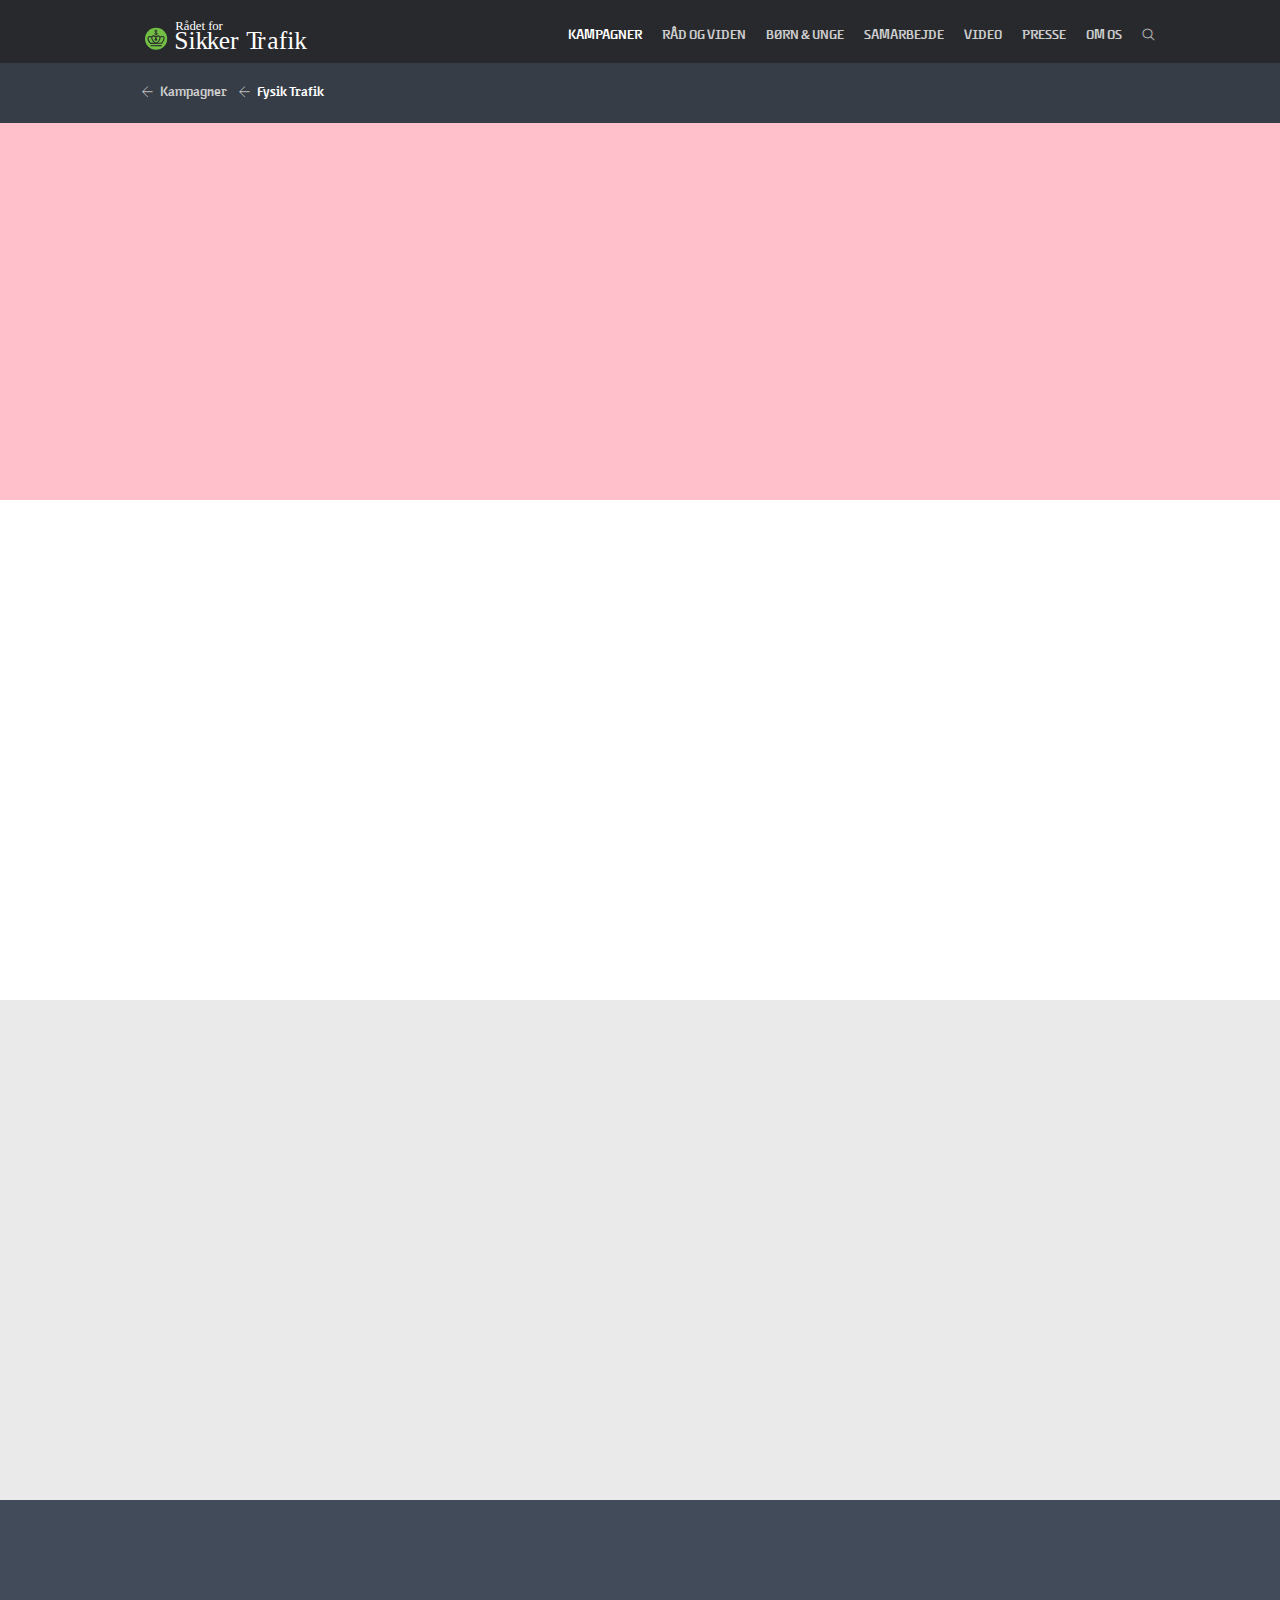
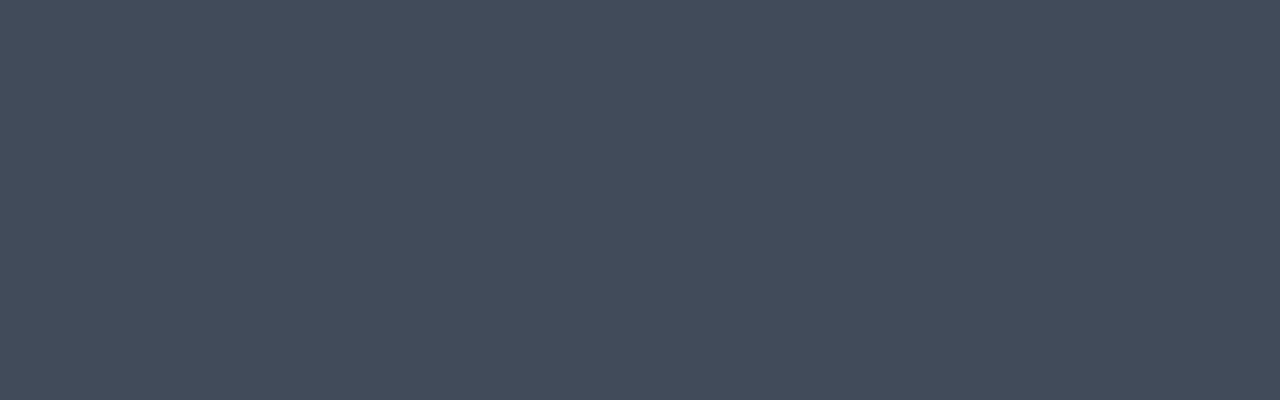
==== index.html @ 95f0e2ad "færdig kopiering af RFST hjemmeside" ====
<!DOCTYPE html>
<html lang="">
<head>
    <meta charset="utf-8">
    <meta name="viewport" content="width=device-width, initial-scale=1.0">
    <link rel="stylesheet" href="https://cdnjs.cloudflare.com/ajax/libs/font-awesome/4.7.0/css/font-awesome.min.css">

    <title></title>
    <link rel="stylesheet" href="style.css">
</head>

<body>
    <nav id="top">
        <div id="logo"></div>
        <ul>
            <li>KAMPAGNER</li>
            <li>RÅD OG VIDEN</li>
            <li>BØRN & UNGE</li>
            <li>SAMARBEJDE</li>
            <li>VIDEO</li>
            <li>PRESSE</li>
            <li>OM OS</li>
            <li>
                <div id="search" class="fa fa-search"></div>
            </li>
        </ul>
        <div id="burger" class="fa fa-bars"></div>
    </nav>

    <nav id="bottom">
        <div id="arrowone" class="fa fa-arrow-left"></div>
        <div id="kampagner">Kampagner</div>
        <div id="arrowtwo" class="fa fa-arrow-left"></div>
        <div id="fysiktrafik">Fysik Trafik</div>
    </nav>

    <section id="splash"></section>

    <section id="one" class="white"></section>
    <section id="two" class="grey"></section>
    <section id="three" class="dark"></section>





    <script src="script.js"></script>
</body>
</html>
---- style.css ----
@font-face {
    font-family: 'safetyregular';
    src: url('fonts/safety-webfont.woff2') format('woff2'),
        url('fonts/safety-webfont.woff') format('woff');
    font-weight: normal;
    font-style: normal;

}

@font-face {
    font-family: 'safetydemibold';
    src: url('fonts/safetydemibold-webfont.woff2') format('woff2'),
        url('fonts/safetydemibold-webfont.woff') format('woff');
    font-weight: normal;
    font-style: normal;

}

@font-face {
    font-family: 'safetylight';
    src: url('fonts/safetylight-webfont.woff2') format('woff2'),
        url('fonts/safetylight-webfont.woff') format('woff');
    font-weight: normal;
    font-style: normal;

}

body,
html {
    margin: 0;
}

#logo {
    background-image: url(files/logo.svg);
    width: 180px;
    height: 30px;
    margin: 20px 0px 0px 130px;
    background-size: contain;
    background-repeat: no-repeat;
}

#top {
    display: flex;
    flex-direction: row;
    background-color: #28292c;
    padding: 0px 15px;
    justify-content: space-between;
    position: fixed;
    width: 100%;
    top: 0;
    z-index: 111;
}

ul {
    display: flex;
    flex-direction: row;
    list-style: none;
    margin: 0px 130px 0px 0px;
}

li {
    margin: 27px 10px 21px;
    font-family: 'safetydemibold';
    color: #CCCCCC;
    font-size: 14px;
}

li:first-child {
    color: #FFFFFF;
}

#search {
    color: #CCCCCC;
    -webkit-text-stroke: 1px #28292c;
}

#burger {
    width: 50px;
    height: 50px;
    display: none;
    color: #CCCCCC;
    margin: 20px 10px 0px 0px;
    font-size: 25px;
    -webkit-text-stroke: 2px #28292c;
}

#bottom {
    background-color: #373d46;
    display: flex;
    flex-direction: row;
    padding: 20px 0px 20px 130px;
    position: fixed;
    width: 100%;
    top: 63px;
    transition: top 0.6s;
}

#kampagner {
    color: #CCCCCC;
    font-family: 'safetydemibold';
    font-size: 14px;
    margin-top: 1px;
}

#fysiktrafik {
    color: #FFFFFF;
    font-family: 'safetydemibold';
    font-size: 14px;
    margin-top: 1px;
}

#arrowone,
#arrowtwo {
    color: #CCCCCC;
    width: 20px;
    height: 20px;
    margin-left: 10px;
    -webkit-text-stroke: 2.5px #373d46;
}

#splash {
    background-color: pink;
    width: 100%;
    height: 500px;
}

.white {
    background-color: white;
}

.grey {
    background-color: #eaeaea;
}

.dark {
    background-color: #414b5a;
}

#one {
    width: 100%;
    height: 500px;
}

#two {
    width: 100%;
    height: 500px;
}

#three {
    width: 100%;
    height: 500px;
}

@media screen and (max-width: 1024px) {
    ul {
        display: none;
    }

    #logo {
        margin: 20px 0px 0px 10px;
    }

    #burger {
        display: block;
    }

    #bottom {
        display: none;
    }

    #splash {
        display: none;
    }
}
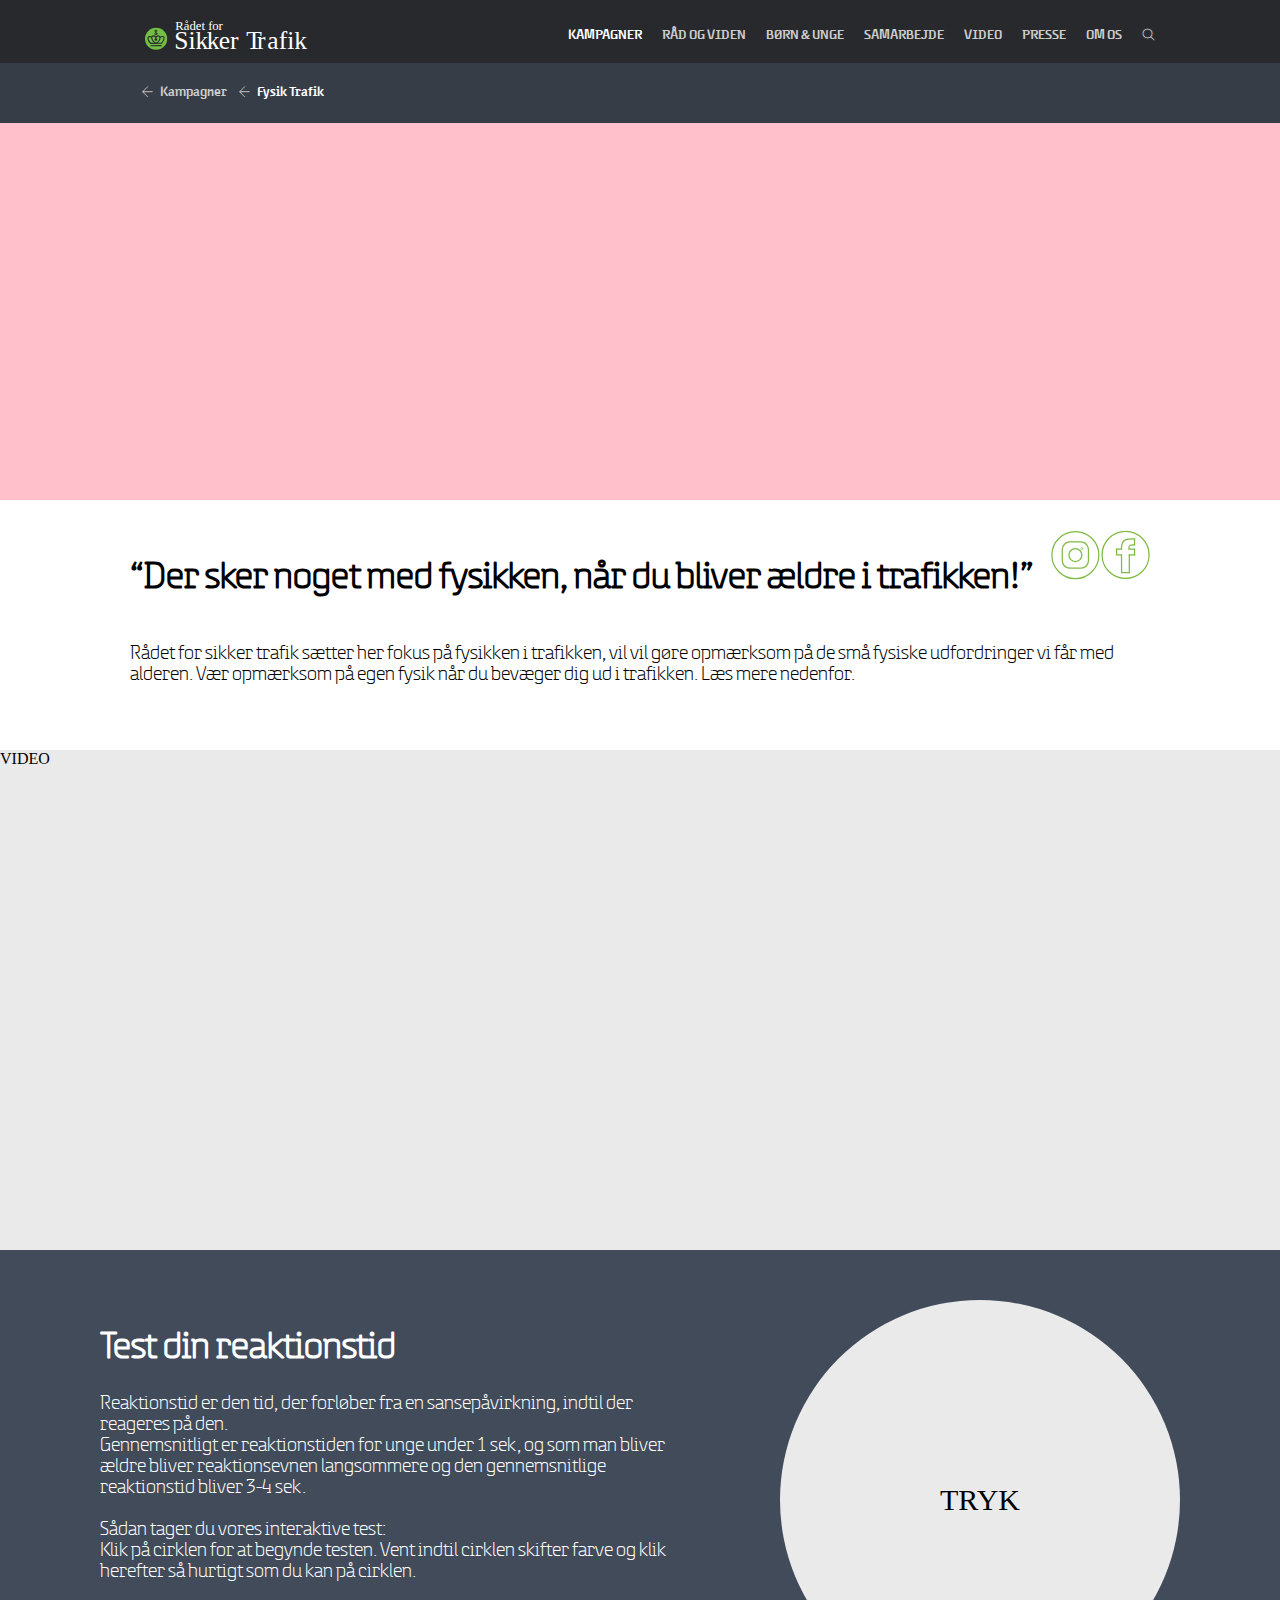
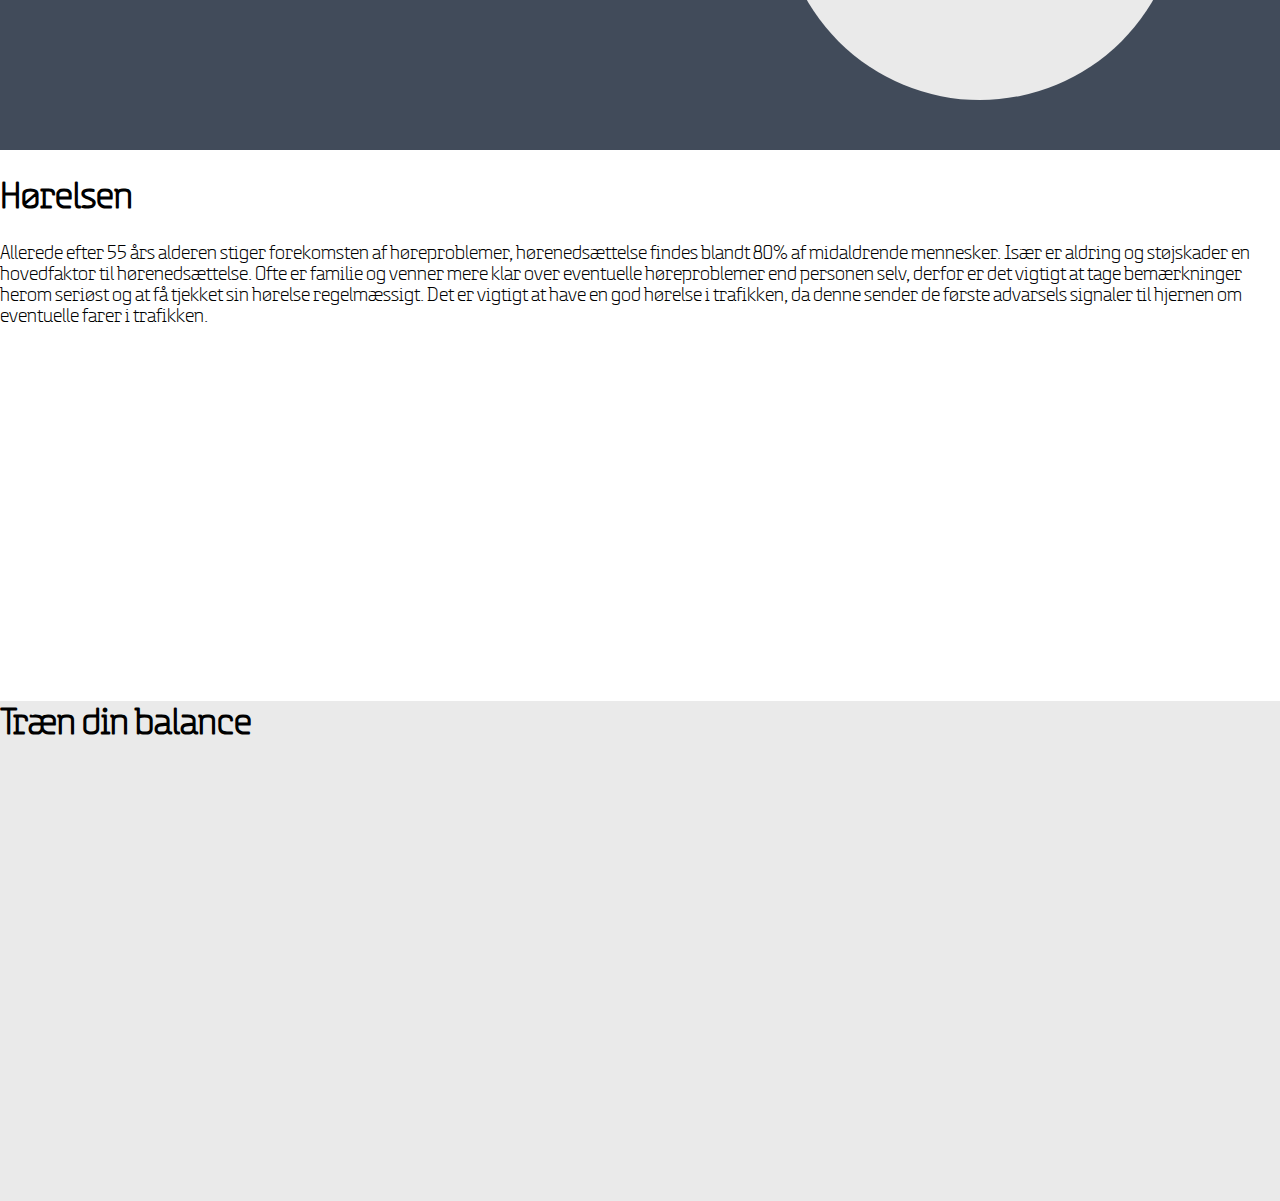
==== commit e481b6d5: "test og some virker" ====
--- a/index.html
+++ b/index.html
@@ -1,5 +1,6 @@
 <!DOCTYPE html>
 <html lang="">
+
 <head>
     <meta charset="utf-8">
     <meta name="viewport" content="width=device-width, initial-scale=1.0">
@@ -36,9 +37,88 @@
 
     <section id="splash"></section>
 
-    <section id="one" class="white"></section>
-    <section id="two" class="grey"></section>
-    <section id="three" class="dark"></section>
+    <section id="one" class="white">
+
+        <div id="presentation">
+
+            <div id="row">
+                <h1>“Der sker noget med fysikken, når du bliver ældre i trafikken!”</h1>
+
+                <div id="some">
+                    <a href="https://www.instagram.com/raadet_for_sikkertrafik/">
+                        <div id="insta"></div>
+                    </a>
+                    <a href="https://www.facebook.com/sikkertrafik/">
+                        <div id="fb"></div>
+                    </a>
+                </div>
+            </div>
+
+            <p>Rådet for sikker trafik sætter her fokus på fysikken i trafikken, vil vil gøre opmærksom på de små fysiske udfordringer vi får med alderen. Vær opmærksom på egen fysik når du bevæger dig ud i trafikken.
+                Læs mere nedenfor.
+            </p>
+        </div>
+
+
+    </section>
+
+
+    <section id="two" class="grey">
+        VIDEO
+    </section>
+
+
+    <section id="three" class="dark">
+        <div id="reaction">
+            <div id="reactiontext">
+                <h1>Test din reaktionstid</h1>
+                <p>Reaktionstid er den tid, der forløber fra en sansepåvirkning, indtil der reageres på den. <br>Gennemsnitligt er reaktionstiden for unge under 1 sek, og som man bliver ældre bliver reaktionsevnen langsommere og den gennemsnitlige reaktionstid bliver 3-4 sek.
+
+                    <br><br>
+                    <sm>Sådan tager du vores interaktive test:
+
+                        <br>Klik på cirklen for at begynde testen. Vent indtil cirklen skifter farve og klik herefter så hurtigt som du kan på cirklen.</sm>
+                </p>
+
+                <div id="tid"></div>
+            </div>
+            <div id="test">
+                <div id="cirkel">
+                    <div id="testtext">TRYK</div>
+                </div>
+
+            </div>
+        </div>
+    </section>
+
+    <section id="four" class="white">
+        <div id="hearing">
+            <div id="graph"></div>
+            <div id="hearingtext">
+                <h1>Hørelsen</h1>
+                <p>Allerede efter 55 års alderen stiger forekomsten af høreproblemer, hørenedsættelse findes blandt 80% af midaldrende mennesker. Især er aldring og støjskader en hovedfaktor til hørenedsættelse. Ofte er familie og venner mere klar over eventuelle høreproblemer end personen selv, derfor er det vigtigt at tage bemærkninger herom seriøst og at få tjekket sin hørelse regelmæssigt. Det er vigtigt at have en god hørelse i trafikken, da denne sender de første advarsels signaler til hjernen om eventuelle farer i trafikken. </p>
+            </div>
+        </div>
+
+    </section>
+
+    <section id="five" class="grey">
+        <h1>Træn din balance</h1>
+        <div id="balance">
+            <div id="trainingone">
+                <div id="sprite"></div>
+                <div id="text"></div>
+            </div>
+            <div id="trainingtwo">
+                <div id="sprite"></div>
+                <div id="text"></div>
+            </div>
+            <div id="trainingthree">
+                <div id="sprite"></div>
+                <div id="text"></div>
+            </div>
+        </div>
+    </section>
 
 
 
@@ -46,4 +126,5 @@
 
     <script src="script.js"></script>
 </body>
+
 </html>
--- a/style.css
+++ b/style.css
@@ -138,17 +138,119 @@
 
 #one {
     width: 100%;
-    height: 500px;
+    height: 250px;
+}
+
+#presentation {
+    padding: 30px 130px 0px;
 }
 
 #two {
     width: 100%;
     height: 500px;
+
 }
 
 #three {
     width: 100%;
     height: 500px;
+}
+
+#four {
+    width: 100%;
+    height: 500px;
+}
+
+#five {
+    width: 100%;
+    height: 500px;
+}
+
+h1 {
+    font-family: 'safetylight';
+    font-size: 38px;
+}
+
+p {
+    font-family: 'safetylight';
+    font-size: 20px;
+}
+
+#cirkel {
+    width: 400px;
+    height: 400px;
+    border-radius: 500px;
+    background-color: #eaeaea;
+    justify-content: center;
+    display: flex;
+    align-items: center;
+}
+
+#testtext {
+    cursor: pointer;
+    font-family: 'safety';
+    font-size: 30px;
+}
+
+#reaction {
+    display: flex;
+    flex-direction: row;
+    margin: 0px 100px;
+    padding: 50px 0px;
+}
+
+#reaction p,
+#reaction h1 {
+    color: white;
+}
+
+#reactiontext {
+    padding: 0px 100px 0px 0px;
+}
+
+#tid {
+    font-family: 'safety';
+    font-size: 30px;
+    color: white;
+    text-align: center;
+    margin-top: 50px;
+}
+
+#row {
+    display: flex;
+    flex-direction: row;
+    justify-content: space-between;
+}
+
+#some {
+    display: flex;
+    flex-direction: row;
+}
+
+#insta {
+    background-image: url(files/SVG/nofill_insta.svg);
+    width: 50px;
+    height: 50px;
+    background-size: cover;
+    background-repeat: no-repeat;
+    cursor: pointer;
+}
+
+#insta:hover {
+    background-image: url(files/SVG/fill_insta.svg);
+}
+
+#fb {
+    background-image: url(files/SVG/nofill_facebook.svg);
+    width: 50px;
+    height: 50px;
+    background-size: cover;
+    background-repeat: no-repeat;
+    cursor: pointer;
+}
+
+#fb:hover {
+    background-image: url(files/SVG/fill_facebook.svg);
 }
 
 @media screen and (max-width: 1024px) {
@@ -171,4 +273,8 @@
     #splash {
         display: none;
     }
-}
+
+    #one {
+        margin-top: 130px;
+    }
+}
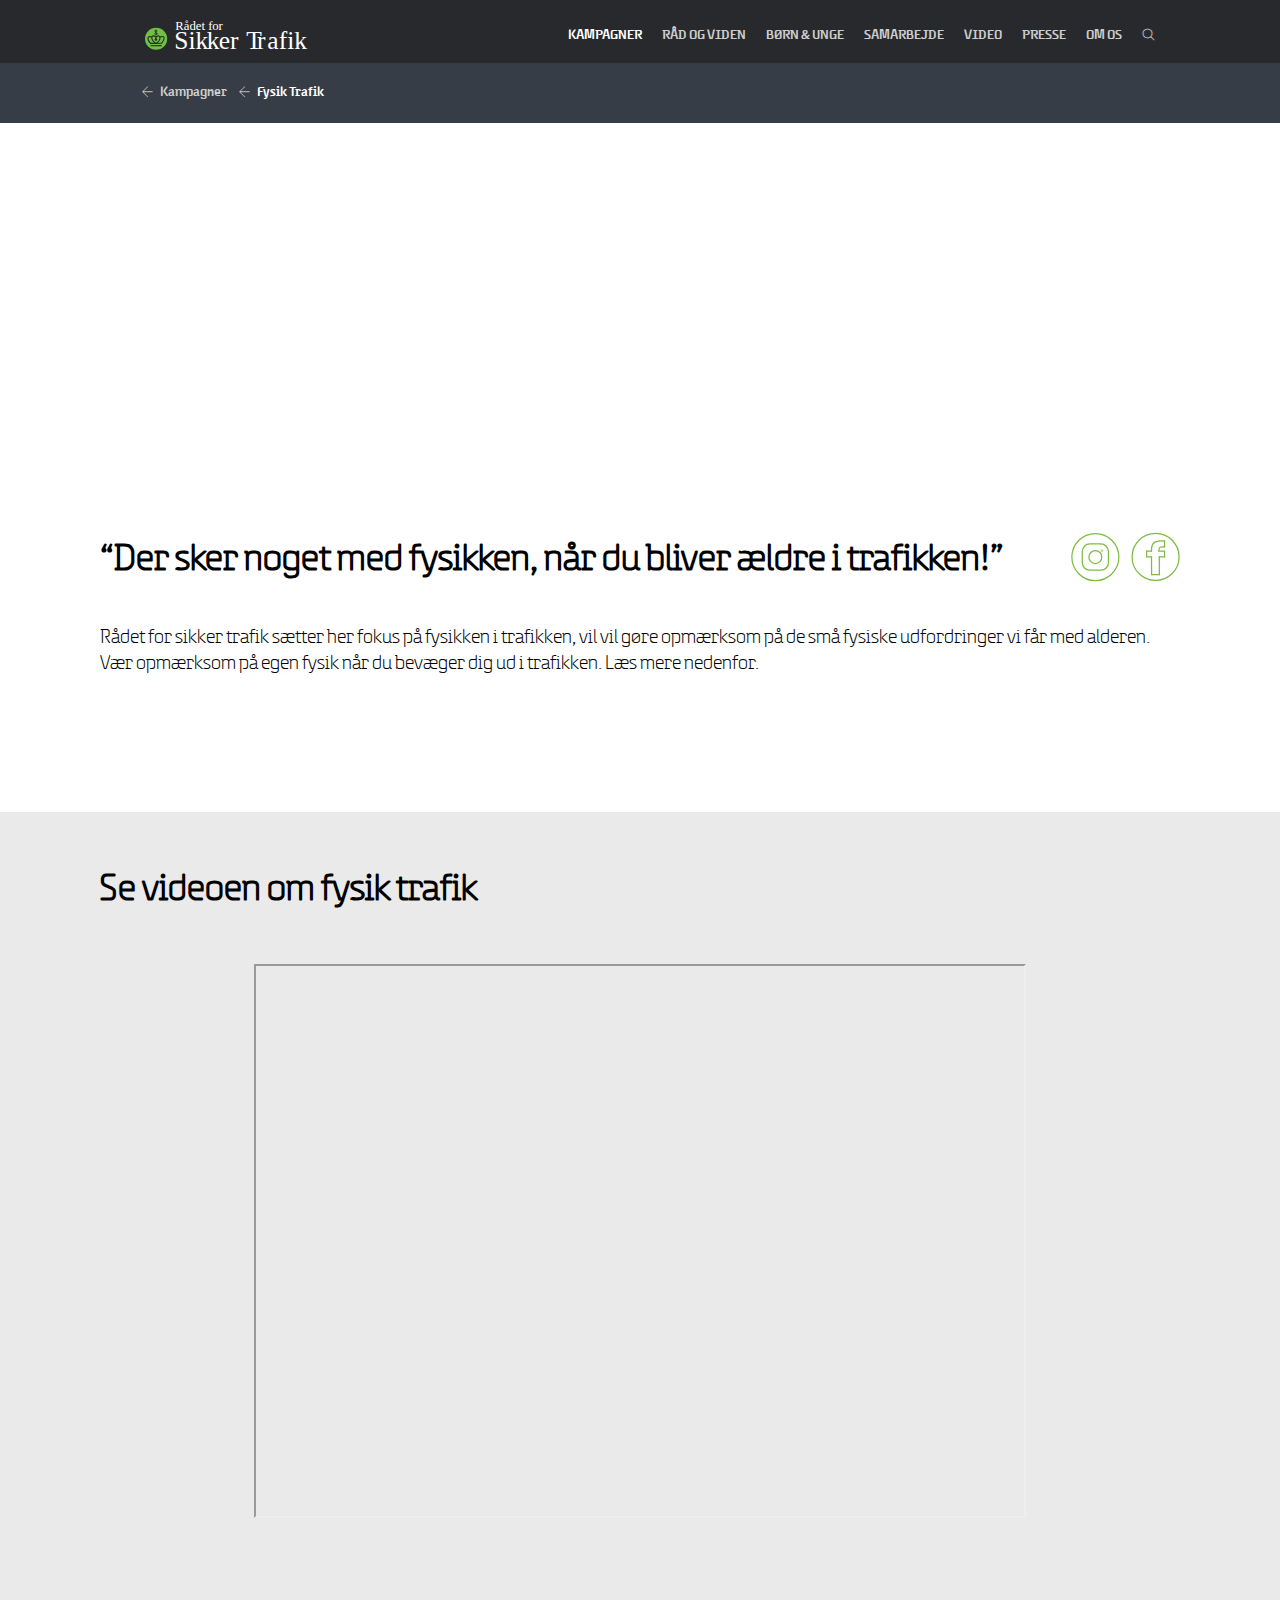
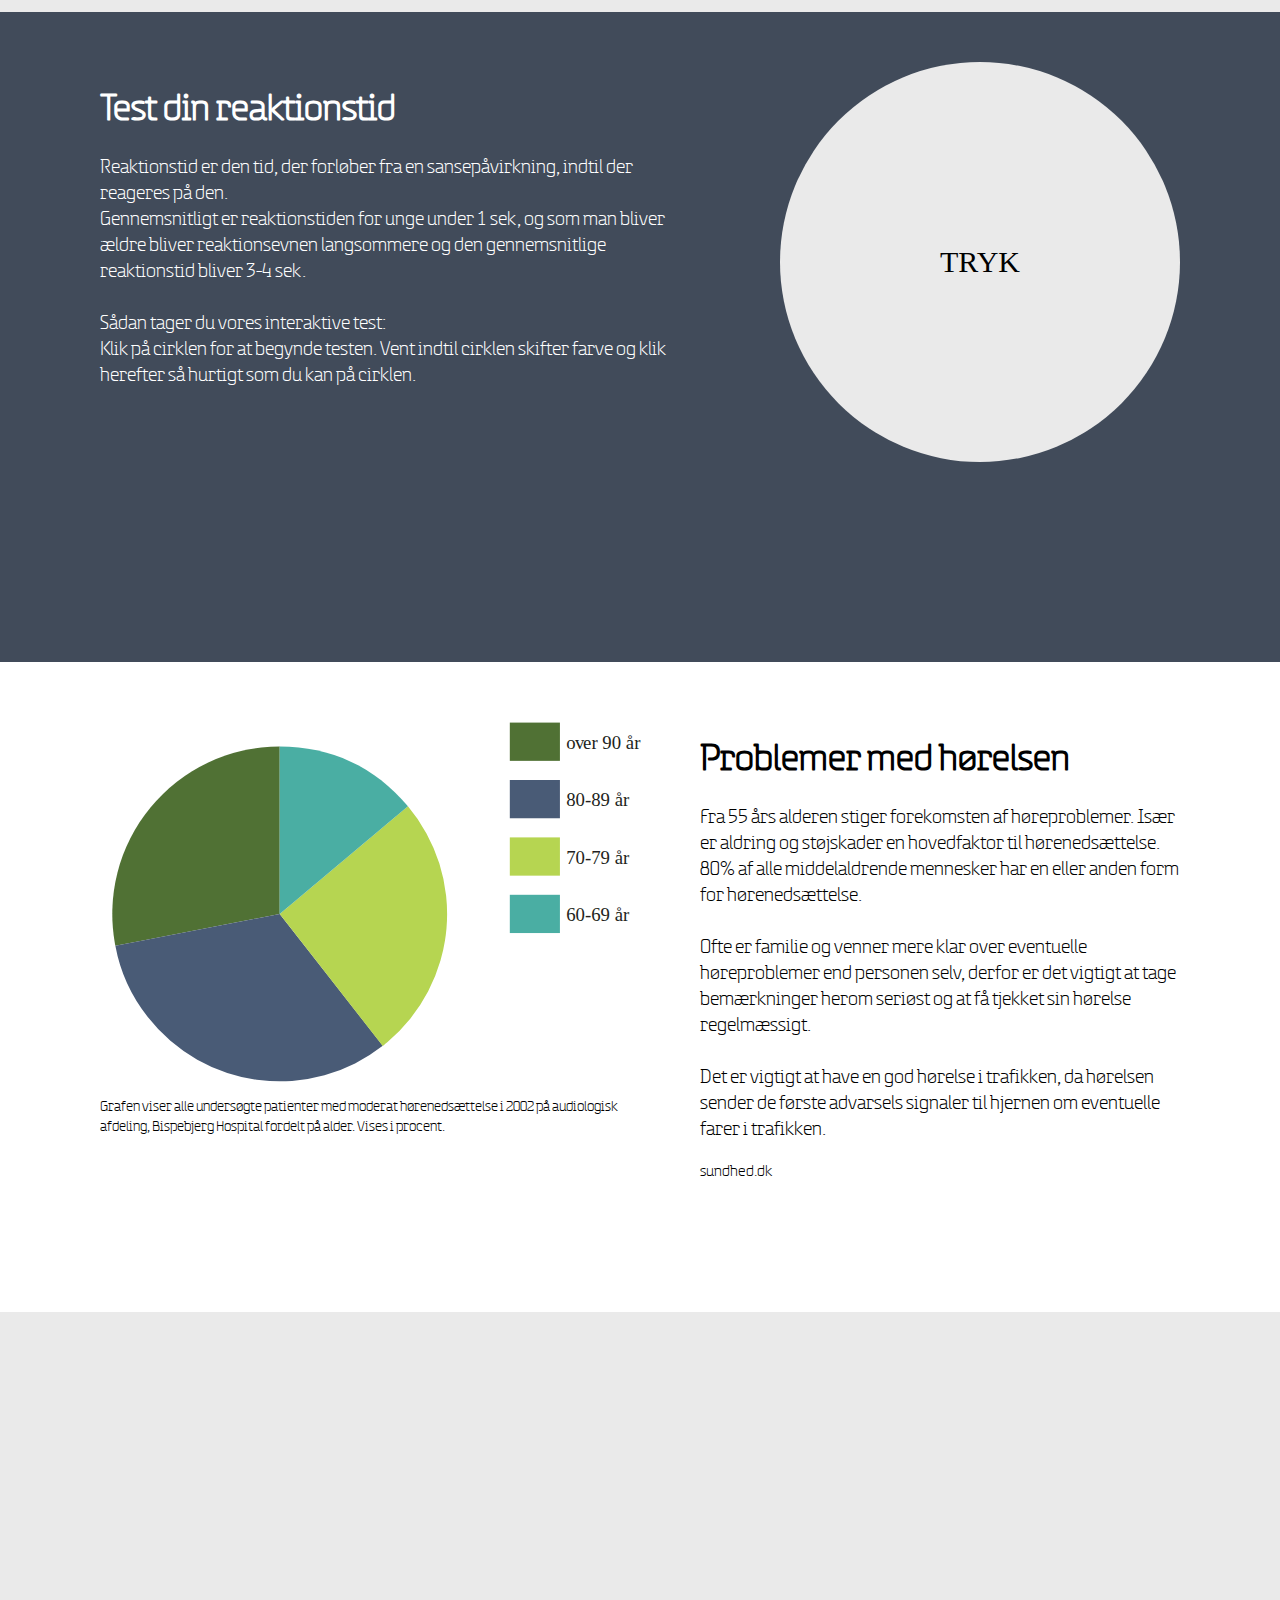
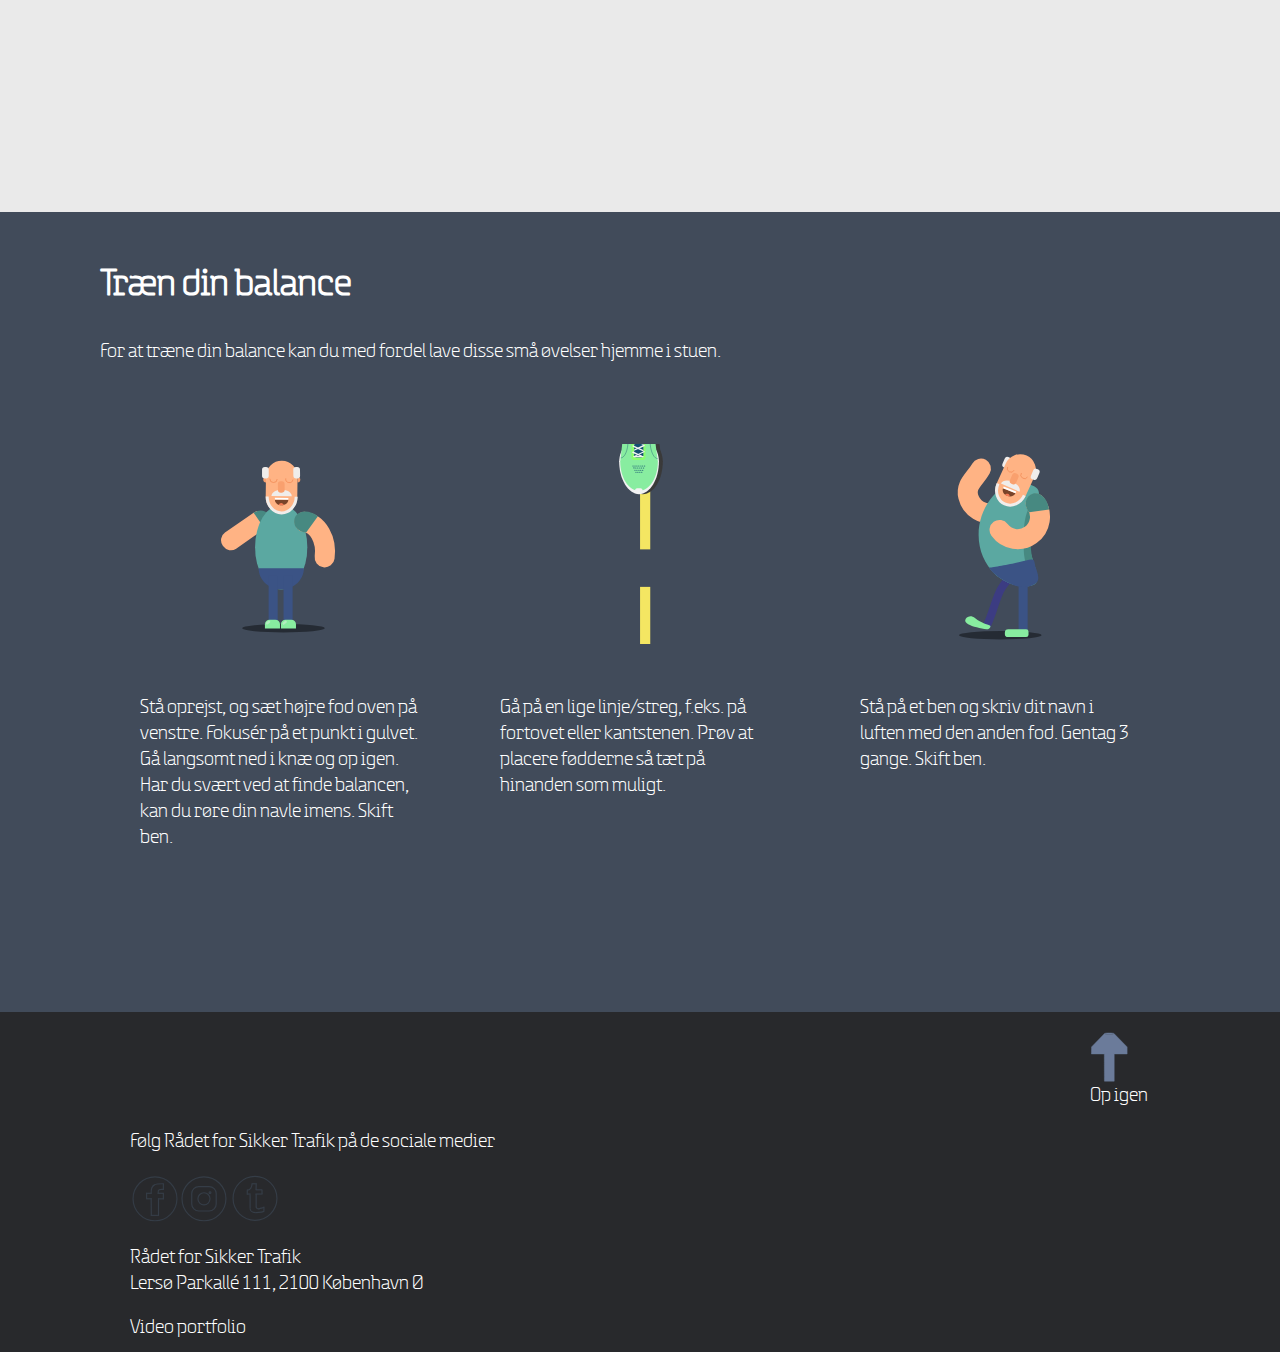
==== commit 28264780: "responsiv works" ====
--- a/index.html
+++ b/index.html
@@ -54,7 +54,7 @@
                 </div>
             </div>
 
-            <p>Rådet for sikker trafik sætter her fokus på fysikken i trafikken, vil vil gøre opmærksom på de små fysiske udfordringer vi får med alderen. Vær opmærksom på egen fysik når du bevæger dig ud i trafikken.
+            <p>Rådet for sikker trafik sætter her fokus på fysikken i trafikken, vil vil gøre opmærksom på de små fysiske udfordringer vi får med alderen. <br>Vær opmærksom på egen fysik når du bevæger dig ud i trafikken.
                 Læs mere nedenfor.
             </p>
         </div>
@@ -64,7 +64,9 @@
 
 
     <section id="two" class="grey">
-        VIDEO
+        <h1>Se videoen om fysik trafik</h1>
+        <div id="video">
+            <iframe src="https://www.youtube.com/embed/GlTCUFzHkBQ"></iframe></div>
     </section>
 
 
@@ -93,32 +95,73 @@
 
     <section id="four" class="white">
         <div id="hearing">
-            <div id="graph"></div>
+            <div id="numbers">
+                <div id="graph"></div>
+                <p>Grafen viser alle undersøgte patienter med moderat hørenedsættelse i 2002 på audiologisk afdeling, Bispebjerg Hospital fordelt på alder. Vises i procent.
+                </p>
+            </div>
             <div id="hearingtext">
-                <h1>Hørelsen</h1>
-                <p>Allerede efter 55 års alderen stiger forekomsten af høreproblemer, hørenedsættelse findes blandt 80% af midaldrende mennesker. Især er aldring og støjskader en hovedfaktor til hørenedsættelse. Ofte er familie og venner mere klar over eventuelle høreproblemer end personen selv, derfor er det vigtigt at tage bemærkninger herom seriøst og at få tjekket sin hørelse regelmæssigt. Det er vigtigt at have en god hørelse i trafikken, da denne sender de første advarsels signaler til hjernen om eventuelle farer i trafikken. </p>
+                <h1>Problemer med hørelsen</h1>
+                <p>Fra 55 års alderen stiger forekomsten af høreproblemer. Især er aldring og støjskader en hovedfaktor til hørenedsættelse.
+                    80% af alle middelaldrende mennesker har en eller anden form for hørenedsættelse.
+
+                    <br><br>Ofte er familie og venner mere klar over eventuelle høreproblemer end personen selv, derfor er det vigtigt at tage bemærkninger herom seriøst og at få tjekket sin hørelse regelmæssigt. <br><br>Det er vigtigt at have en god hørelse i trafikken, da hørelsen sender de første advarsels signaler til hjernen om eventuelle farer i trafikken. </p>
+
+                <a href="sundhed.dk">sundhed.dk</a>
             </div>
         </div>
 
     </section>
 
-    <section id="five" class="grey">
+
+    <section id="five" class="grey"></section>
+
+    <section id="six" class="dark">
         <h1>Træn din balance</h1>
+        <p>For at træne din balance kan du med fordel lave disse små øvelser hjemme i stuen.</p>
         <div id="balance">
             <div id="trainingone">
                 <div id="sprite"></div>
-                <div id="text"></div>
+                <div id="text">
+                    <p>Stå oprejst, og sæt højre fod oven på venstre. Fokusér på et punkt i gulvet. Gå langsomt ned i knæ og op igen. Har du svært ved at finde balancen, kan du røre din navle imens. Skift ben.</p>
+                </div>
             </div>
             <div id="trainingtwo">
                 <div id="sprite"></div>
-                <div id="text"></div>
+                <div id="text">
+                    <p>Gå på en lige linje/streg, f.eks. på fortovet eller kantstenen. Prøv at placere fødderne så tæt på hinanden som muligt.</p>
+                </div>
             </div>
             <div id="trainingthree">
                 <div id="sprite"></div>
-                <div id="text"></div>
+                <div id="text">
+                    <p>Stå på et ben og skriv dit navn i luften med den anden fod. Gentag 3 gange. Skift ben.</p>
+                </div>
             </div>
         </div>
     </section>
+
+
+    <footer>
+        <div id="totop">
+            <div id="arrowup"></div>
+            <p>Op igen</p>
+        </div>
+        <div id="foot">
+            <div id="left">
+                <p>Følg Rådet for Sikker Trafik på de sociale medier</p>
+                <div id="buttons">
+                    <div id="facebook"></div>
+                    <div id="instagram"></div>
+                    <div id="twitter"></div>
+                </div>
+            </div>
+            <div id="right">
+                <p>Rådet for Sikker Trafik<br>Lersø Parkallé 111, 2100 København Ø</p>
+                <a href="">Video portfolio</a>
+            </div>
+        </div>
+    </footer>
 
 
 
--- a/style.css
+++ b/style.css
@@ -1,3 +1,5 @@
+/********* FONTS *****/
+
 @font-face {
     font-family: 'safetyregular';
     src: url('fonts/safety-webfont.woff2') format('woff2'),
@@ -25,10 +27,39 @@
 
 }
 
+/******* GENERAL *********/
+
 body,
 html {
     margin: 0;
-}
+    overflow-x: hidden;
+}
+
+h1 {
+    font-family: 'safetylight';
+    font-size: 38px;
+}
+
+p {
+    font-family: 'safetylight';
+    font-size: 20px;
+    line-height: 1.3
+}
+
+.white {
+    background-color: white;
+}
+
+.grey {
+    background-color: #eaeaea;
+}
+
+.dark {
+    background-color: #414b5a;
+}
+
+
+/******* RFST HJEMMESIDE *******/
 
 #logo {
     background-image: url(files/logo.svg);
@@ -118,102 +149,28 @@
     -webkit-text-stroke: 2.5px #373d46;
 }
 
+
+/********** SPLASH **********/
+
 #splash {
-    background-color: pink;
-    width: 100%;
-    height: 500px;
-}
-
-.white {
-    background-color: white;
-}
-
-.grey {
-    background-color: #eaeaea;
-}
-
-.dark {
-    background-color: #414b5a;
-}
+    background-image: url(img/splash5.jpg);
+    width: 100%;
+    height: 40vw;
+    background-size: contain;
+    background-repeat: no-repeat;
+}
+
+
+/*********** PRÆSENTATION ********/
+
 
 #one {
     width: 100%;
-    height: 250px;
+    height: 300px;
 }
 
 #presentation {
-    padding: 30px 130px 0px;
-}
-
-#two {
-    width: 100%;
-    height: 500px;
-
-}
-
-#three {
-    width: 100%;
-    height: 500px;
-}
-
-#four {
-    width: 100%;
-    height: 500px;
-}
-
-#five {
-    width: 100%;
-    height: 500px;
-}
-
-h1 {
-    font-family: 'safetylight';
-    font-size: 38px;
-}
-
-p {
-    font-family: 'safetylight';
-    font-size: 20px;
-}
-
-#cirkel {
-    width: 400px;
-    height: 400px;
-    border-radius: 500px;
-    background-color: #eaeaea;
-    justify-content: center;
-    display: flex;
-    align-items: center;
-}
-
-#testtext {
-    cursor: pointer;
-    font-family: 'safety';
-    font-size: 30px;
-}
-
-#reaction {
-    display: flex;
-    flex-direction: row;
-    margin: 0px 100px;
-    padding: 50px 0px;
-}
-
-#reaction p,
-#reaction h1 {
-    color: white;
-}
-
-#reactiontext {
-    padding: 0px 100px 0px 0px;
-}
-
-#tid {
-    font-family: 'safety';
-    font-size: 30px;
-    color: white;
-    text-align: center;
-    margin-top: 50px;
+    padding: 0px 100px 0px;
 }
 
 #row {
@@ -225,6 +182,7 @@
 #some {
     display: flex;
     flex-direction: row;
+    padding-top: 20px
 }
 
 #insta {
@@ -234,6 +192,7 @@
     background-size: cover;
     background-repeat: no-repeat;
     cursor: pointer;
+    margin-right: 10px;
 }
 
 #insta:hover {
@@ -253,6 +212,296 @@
     background-image: url(files/SVG/fill_facebook.svg);
 }
 
+
+/*********** VIDEO *****/
+
+#two {
+    width: 100%;
+    height: 800px;
+    display: flex;
+    flex-direction: column;
+}
+
+#two h1 {
+    padding: 30px 100px;
+}
+
+iframe {
+    width: 60%;
+    height: 550px;
+}
+
+#video {
+    display: flex;
+    flex-direction: column;
+    align-items: center;
+}
+
+
+
+/*********** REAKTION *****/
+
+#three {
+    width: 100%;
+    height: 650px;
+}
+
+#cirkel {
+    width: 400px;
+    height: 400px;
+    border-radius: 500px;
+    background-color: #eaeaea;
+    justify-content: center;
+    display: flex;
+    align-items: center;
+}
+
+#testtext {
+    cursor: pointer;
+    font-family: 'safety';
+    font-size: 30px;
+}
+
+#reaction {
+    display: flex;
+    flex-direction: row;
+    margin: 0px 100px;
+    padding: 50px 0px;
+}
+
+#reaction p,
+#reaction h1 {
+    color: white;
+}
+
+#reactiontext {
+    padding: 0px 100px 0px 0px;
+}
+
+#tid {
+    font-family: 'safety';
+    font-size: 30px;
+    color: white;
+    text-align: center;
+    margin-top: 50px;
+}
+
+/*********** HØRELSE *****/
+
+#four {
+    width: 100%;
+    height: 650px;
+}
+
+#hearing {
+    display: flex;
+    flex-direction: row;
+    margin: 0px 100px;
+    padding: 50px 0px;
+}
+
+#graph {
+    background-image: url(files/SVG/graf_site.svg);
+    width: 550px;
+    height: 370px;
+    background-repeat: no-repeat;
+    background-size: cover;
+}
+
+#numbers p {
+    font-size: 15px;
+}
+
+#hearingtext {
+    padding: 0px 0px 0px 50px;
+}
+
+#hearingtext a {
+    font-family: 'safetylight';
+    color: black;
+    text-decoration: none;
+}
+
+
+/*************** BILLEDER ***********/
+#five {
+    width: 100%;
+    height: 500px;
+}
+
+
+/******** BALANCE ************/
+
+#six {
+    width: 100%;
+    height: 800px;
+}
+
+#six h1 {
+    padding: 50px 100px 0px 100px;
+    color: white;
+    margin-top: 0;
+}
+
+#six p {
+    padding: 10px 100px 50px;
+    color: white;
+}
+
+#balance {
+    display: flex;
+    flex-direction: row;
+    justify-content: space-around;
+    margin: 30px 100px;
+}
+
+#trainingone,
+#trainingtwo,
+#trainingthree {
+    display: flex;
+    flex-direction: column;
+    align-items: center;
+    width: 60%
+}
+
+#text p {
+    padding: 30px 40px;
+}
+
+#trainingone #sprite {
+    background: url(files/SVG/bent_balance.svg) 0px 0px;
+    background-size: 800px 200px;
+    height: 200px;
+    width: 200px;
+    animation: play 1.5s steps(4) infinite reverse;
+}
+
+#trainingtwo #sprite {
+    background: url(files/SVG/line_balance.svg) 0px 0px;
+    background-size: 1200px 200px;
+    height: 200px;
+    width: 200px;
+    animation: playtwo 1.5s steps(6) infinite reverse;
+}
+
+#trainingthree #sprite {
+    background: url(files/SVG/navne_balance.svg) 0px 0px;
+    background-size: 800px 200px;
+    height: 200px;
+    width: 200px;
+    animation: play 1.5s steps(4) infinite reverse;
+}
+
+
+
+@keyframes play {
+    0% {
+        background-position: 0px;
+    }
+
+    100% {
+        background-position: 800px;
+    }
+}
+
+@keyframes playtwo {
+    0% {
+        background-position: 0px;
+    }
+
+    100% {
+        background-position: 1200px;
+    }
+}
+
+
+/********* FOOTER *********/
+footer {
+    width: 100;
+    height: 300px;
+    background-color: #28292c;
+    display: flex;
+    flex-direction: column;
+    justify-content: space-around;
+    padding: 20px 130px;
+}
+
+footer p {
+    margin-top: 0;
+    color: white;
+}
+
+#left {
+    display: flex;
+    flex-direction: column;
+}
+
+
+footer a {
+    color: white;
+    text-decoration: none;
+    font-family: 'safetylight';
+    font-size: 20px;
+}
+
+#facebook {
+    background-image: url(files/SVG/facebook_footer.svg);
+    width: 50px;
+    height: 50px;
+    background-size: contain;
+}
+
+#twitter {
+    background-image: url(files/SVG/twitter_footer.svg);
+    width: 50px;
+    height: 50px;
+    background-size: contain;
+}
+
+#instagram {
+    background-image: url(files/SVG/insta_footer.svg);
+    width: 50px;
+    height: 50px;
+    background-size: contain;
+}
+
+#buttons {
+    display: flex;
+    flex-direction: row;
+    margin-bottom: 20px;
+}
+
+#arrowup {
+    background-image: url(files/SVG/pil_op.svg);
+    width: 40px;
+    height: 50px;
+    background-size: contain;
+    background-repeat: no-repeat;
+}
+
+#totop {
+    margin-left: 75vw;
+}
+
+/******* MEDIAQUERIES ************/
+
+@media screen and (max-width: 1230px) {
+    #four {
+        height: 900px;
+    }
+
+    #hearing {
+        flex-direction: column-reverse;
+    }
+
+    #numbers {
+        margin: 0 auto;
+        padding: 30px 30px;
+
+    }
+}
+
+
 @media screen and (max-width: 1024px) {
     ul {
         display: none;
@@ -277,4 +526,188 @@
     #one {
         margin-top: 130px;
     }
-}
+
+    #reaction {
+        flex-direction: column;
+    }
+
+    #three {
+        height: 1100px;
+    }
+
+    #test {
+        margin: 50px auto 0px;
+    }
+
+    #reactiontext {
+        padding: 0px 30px;
+    }
+
+    #four {
+        height: 1000px;
+    }
+
+    #six {
+        height: 1600px;
+    }
+
+    footer {
+        padding: 40px 50px;
+    }
+
+    #balance {
+        flex-direction: column;
+        align-items: center;
+    }
+
+    #balance #text {
+        margin-bottom: 40px;
+    }
+}
+
+
+@media screen and (max-width: 785px) {
+    #one {
+        height: 400px;
+    }
+
+    #four {
+        height: 1200px;
+    }
+
+    #graph {
+        width: 70vw;
+        height: 47vw;
+    }
+
+    #six {
+        height: 1870px;
+    }
+}
+
+@media screen and (max-width: 600px) {
+    #one {
+        height: 500px;
+    }
+
+    #row {
+        flex-direction: column-reverse;
+    }
+
+    iframe {
+        height: 400px;
+    }
+
+    #three {
+        height: 1100px;
+    }
+
+    #reactiontext {
+        padding: 0px;
+    }
+
+    #graph {
+        width: 300px;
+        height: 210px;
+    }
+
+    #hearingtext {
+        padding: 0px 0px 60px;
+    }
+
+    #four {
+        height: 1100px;
+    }
+
+    #numbers {
+        margin: 10px 0px;
+    }
+
+    #six {
+        height: 1600px;
+    }
+
+    #balance {
+        margin: 10px;
+    }
+
+    #balance p {
+        padding: 30px 0px;
+    }
+}
+
+@media screen and (max-width: 537px) {
+    #one {
+        height: 600px;
+    }
+
+    #cirkel {
+        width: 300px;
+        height: 300px;
+    }
+
+    #four {
+        height: 1250px;
+    }
+}
+
+@media screen and (max-width: 463px) {
+    #one {
+        margin: 70px 0px 0px;
+        height: 550px;
+    }
+
+    #presentation {
+        padding: 0px 50px;
+    }
+
+    #two {
+        height: 600px;
+    }
+
+    #two h1 {
+        padding: 10px 30px;
+    }
+
+    iframe {
+        width: 80%;
+    }
+
+    #reaction {
+        margin: 0px 20px;
+    }
+
+    #three {
+        height: 1000px;
+    }
+
+    #hearing {
+        margin: 0px 20px
+    }
+
+    #four {
+        height: 1100px;
+    }
+
+    #six h1 {
+        padding: 20px 20px;
+    }
+
+    #six p {
+        padding: 20px 20px;
+    }
+
+    #balance p {
+        margin: 20px 0px;
+        padding: 20px 0px;
+    }
+
+    footer p,
+    footer a {
+        font-size: 17px;
+    }
+
+    footer {
+        padding: 20px;
+    }
+}
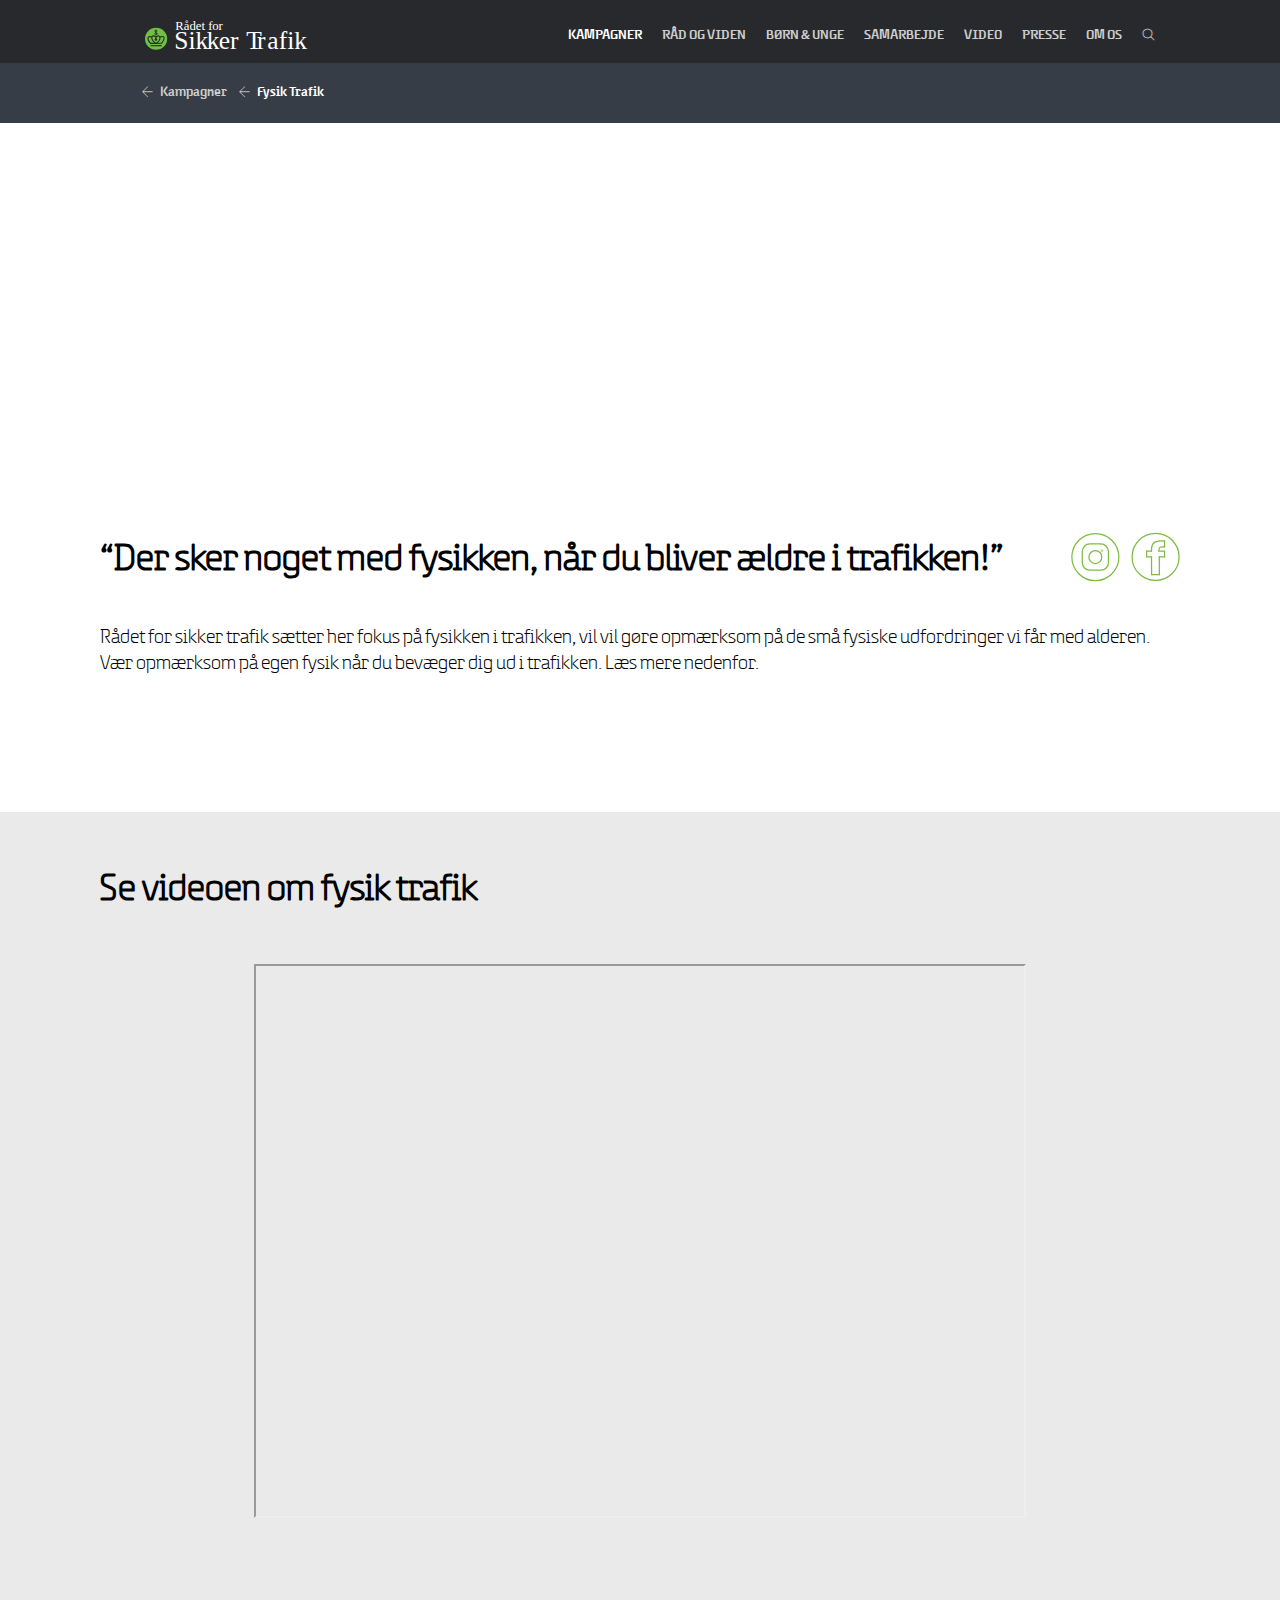
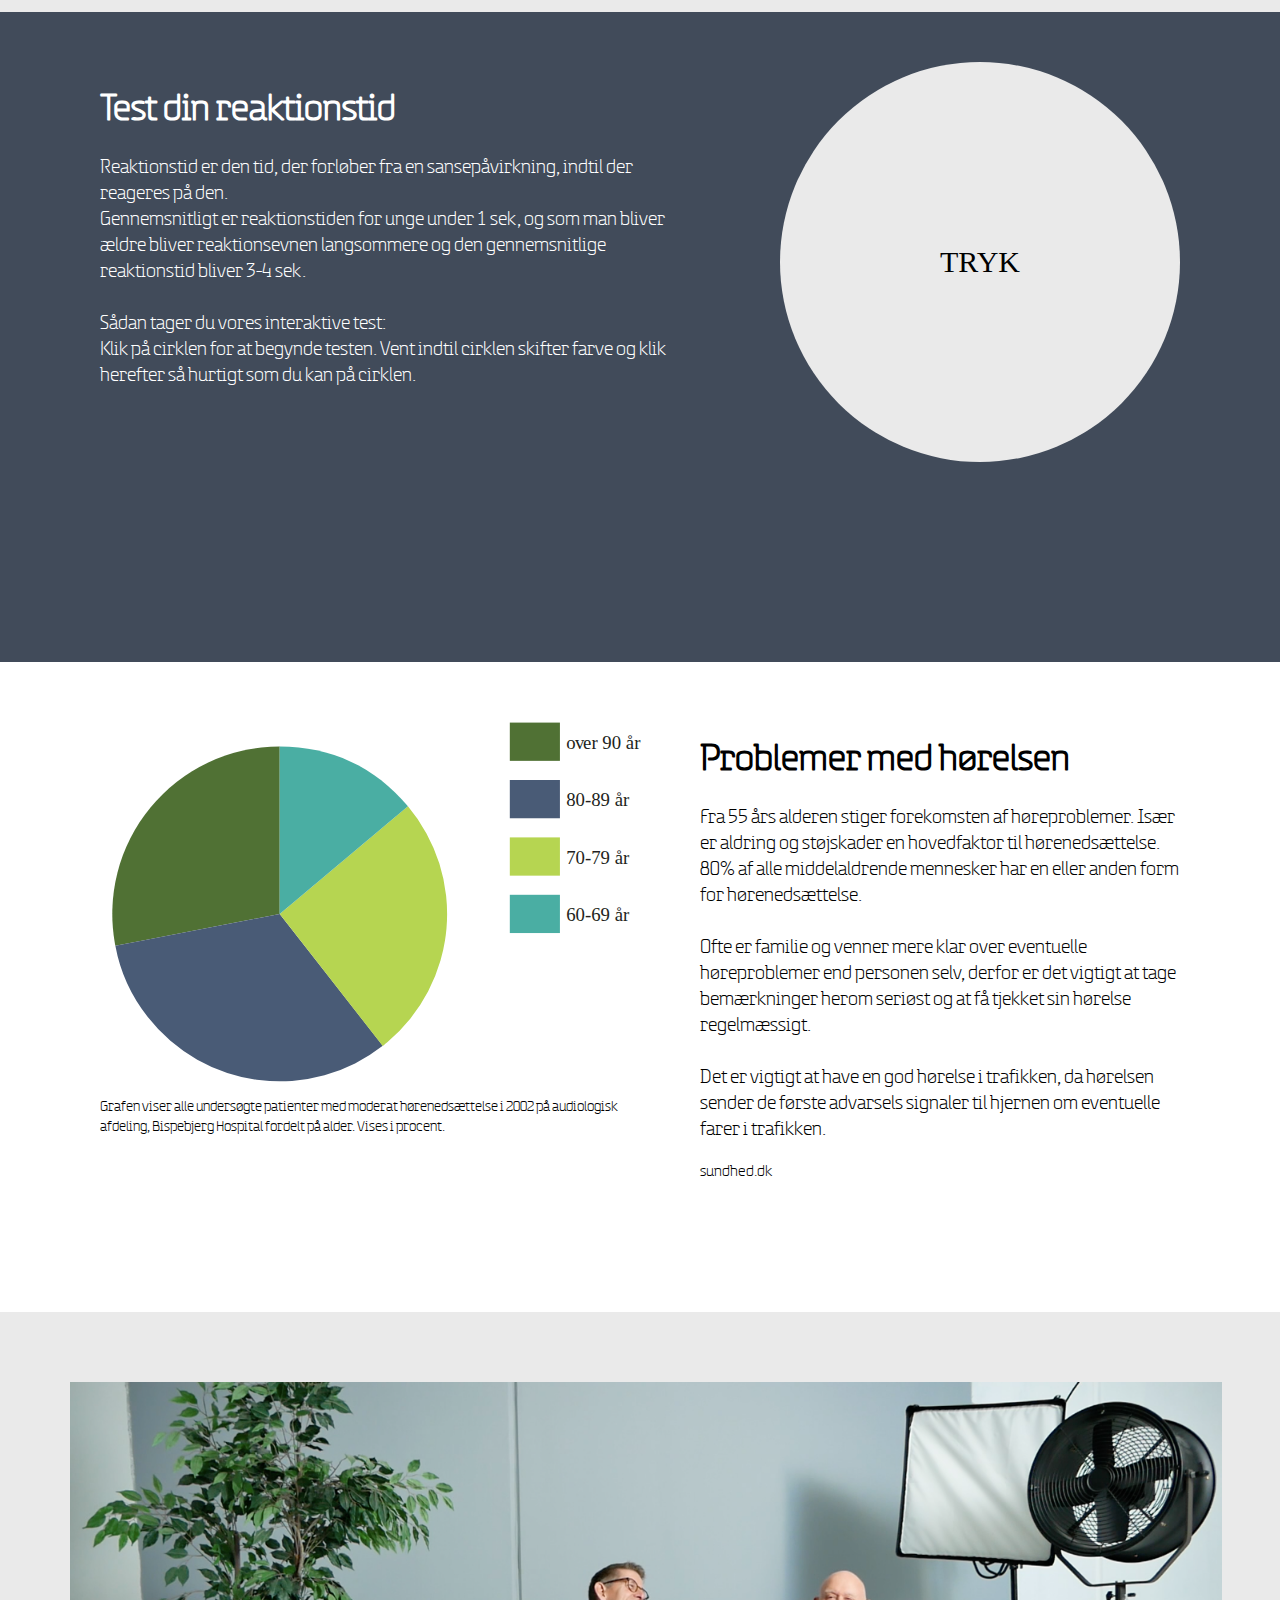
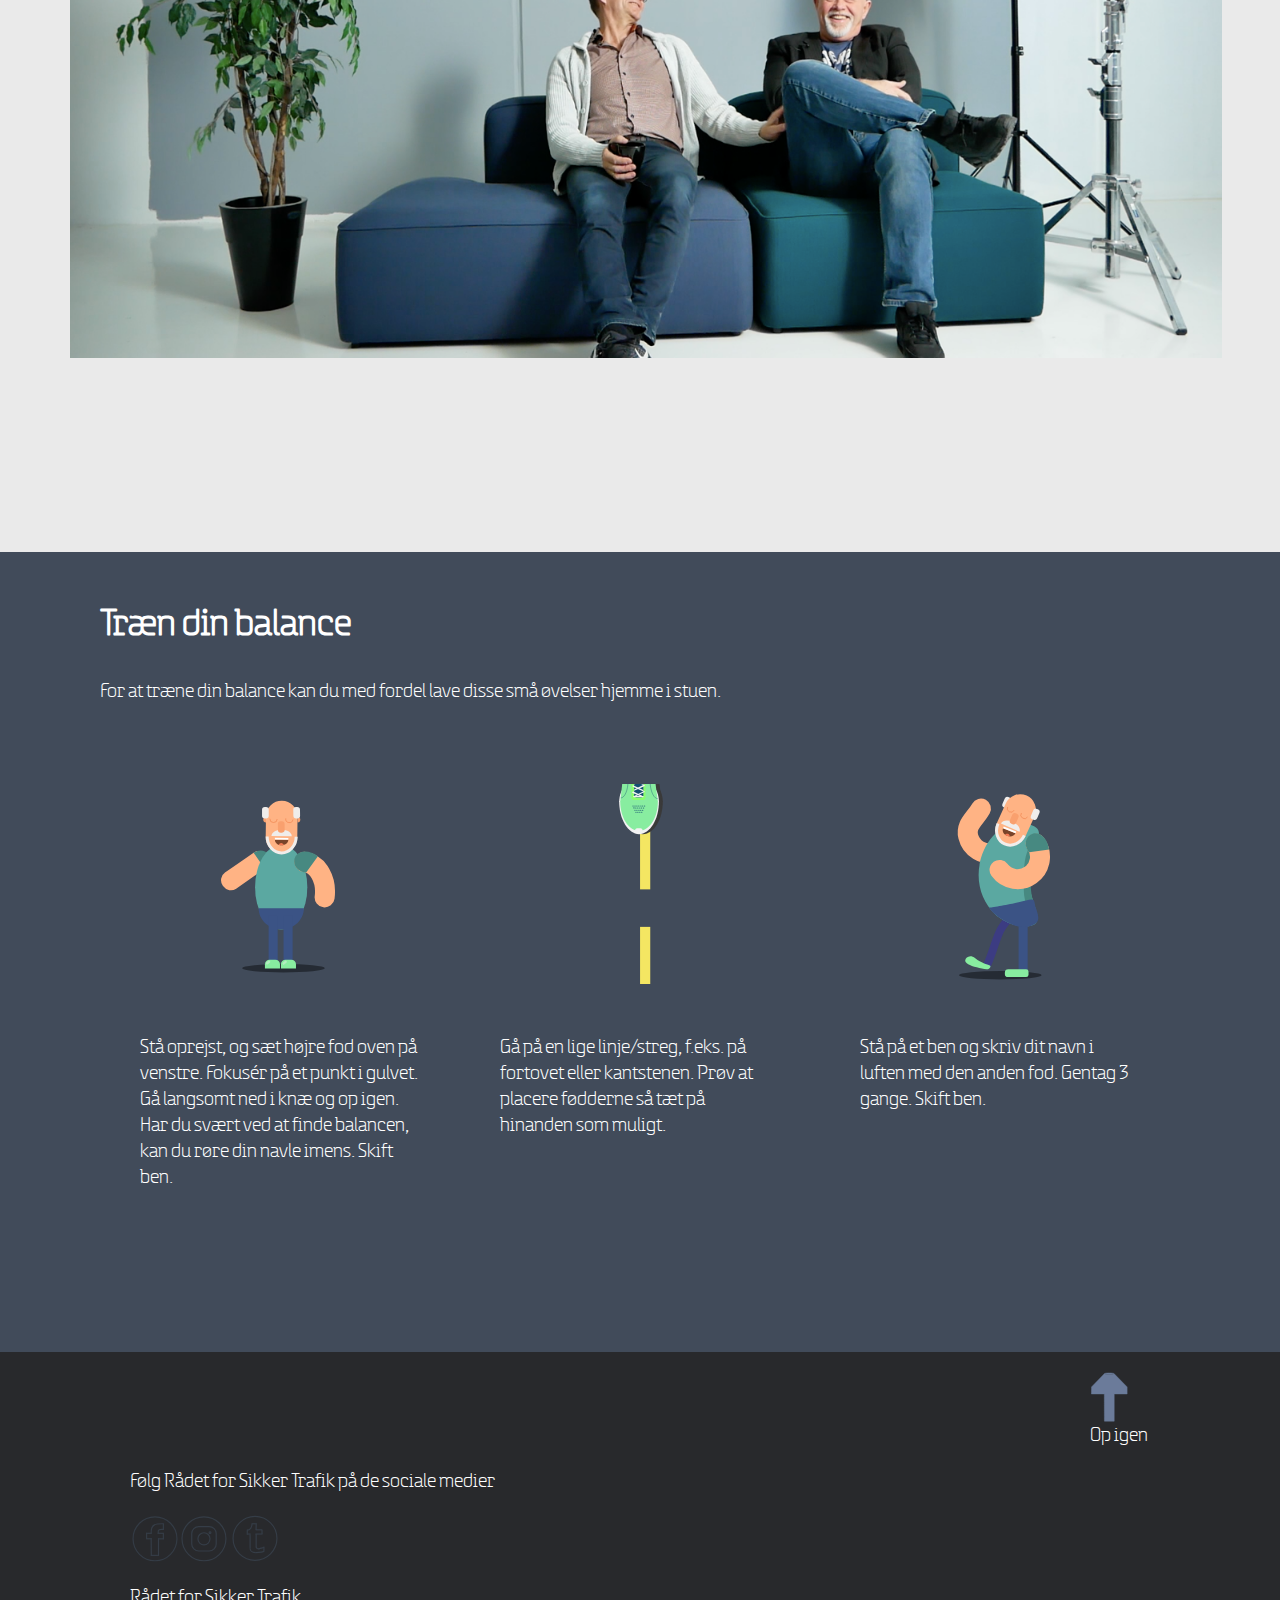
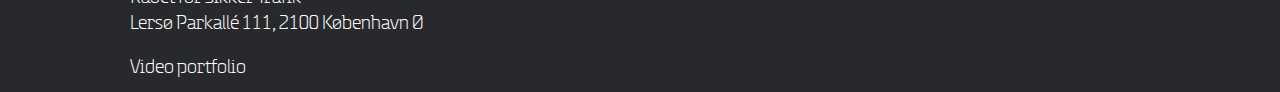
==== commit 91f707e9: "færdig" ====
--- a/index.html
+++ b/index.html
@@ -114,7 +114,9 @@
     </section>
 
 
-    <section id="five" class="grey"></section>
+    <section id="five" class="grey">
+        <div id="pic"></div>
+    </section>
 
     <section id="six" class="dark">
         <h1>Træn din balance</h1>
@@ -144,7 +146,9 @@
 
     <footer>
         <div id="totop">
-            <div id="arrowup"></div>
+            <a href="#splash">
+                <div id="arrowup"></div>
+            </a>
             <p>Op igen</p>
         </div>
         <div id="foot">
@@ -158,7 +162,7 @@
             </div>
             <div id="right">
                 <p>Rådet for Sikker Trafik<br>Lersø Parkallé 111, 2100 København Ø</p>
-                <a href="">Video portfolio</a>
+                <a href="videoportfolio.html">Video portfolio</a>
             </div>
         </div>
     </footer>
--- a/style.css
+++ b/style.css
@@ -33,6 +33,7 @@
 html {
     margin: 0;
     overflow-x: hidden;
+    scroll-behavior: smooth;
 }
 
 h1 {
@@ -326,9 +327,18 @@
 /*************** BILLEDER ***********/
 #five {
     width: 100%;
-    height: 500px;
-}
-
+    height: 700px;
+    padding: 70px;
+}
+
+#pic {
+    background-image: url(img/55489154_251910725598868_6301874134666182656_n.png);
+    width: 90vw;
+    height: 45vw;
+    background-size: cover;
+    background-position: center;
+    background-repeat: no-repeat;
+}
 
 /******** BALANCE ************/
 
@@ -499,6 +509,10 @@
         padding: 30px 30px;
 
     }
+
+    #five {
+        height: 550px;
+    }
 }
 
 
@@ -563,6 +577,11 @@
     #balance #text {
         margin-bottom: 40px;
     }
+
+    #five {
+        padding: 40px;
+        height: 450px;
+    }
 }
 
 
@@ -583,6 +602,10 @@
     #six {
         height: 1870px;
     }
+
+    #five {
+        height: 350px;
+    }
 }
 
 @media screen and (max-width: 600px) {
@@ -634,6 +657,11 @@
     #balance p {
         padding: 30px 0px;
     }
+
+    #five {
+        padding: 20px;
+        height: 280px;
+    }
 }
 
 @media screen and (max-width: 537px) {
@@ -648,6 +676,10 @@
 
     #four {
         height: 1250px;
+    }
+
+    #five {
+        height: 230px;
     }
 }
 
@@ -710,4 +742,8 @@
     footer {
         padding: 20px;
     }
-}
+
+    #five {
+        height: 200px;
+    }
+}
